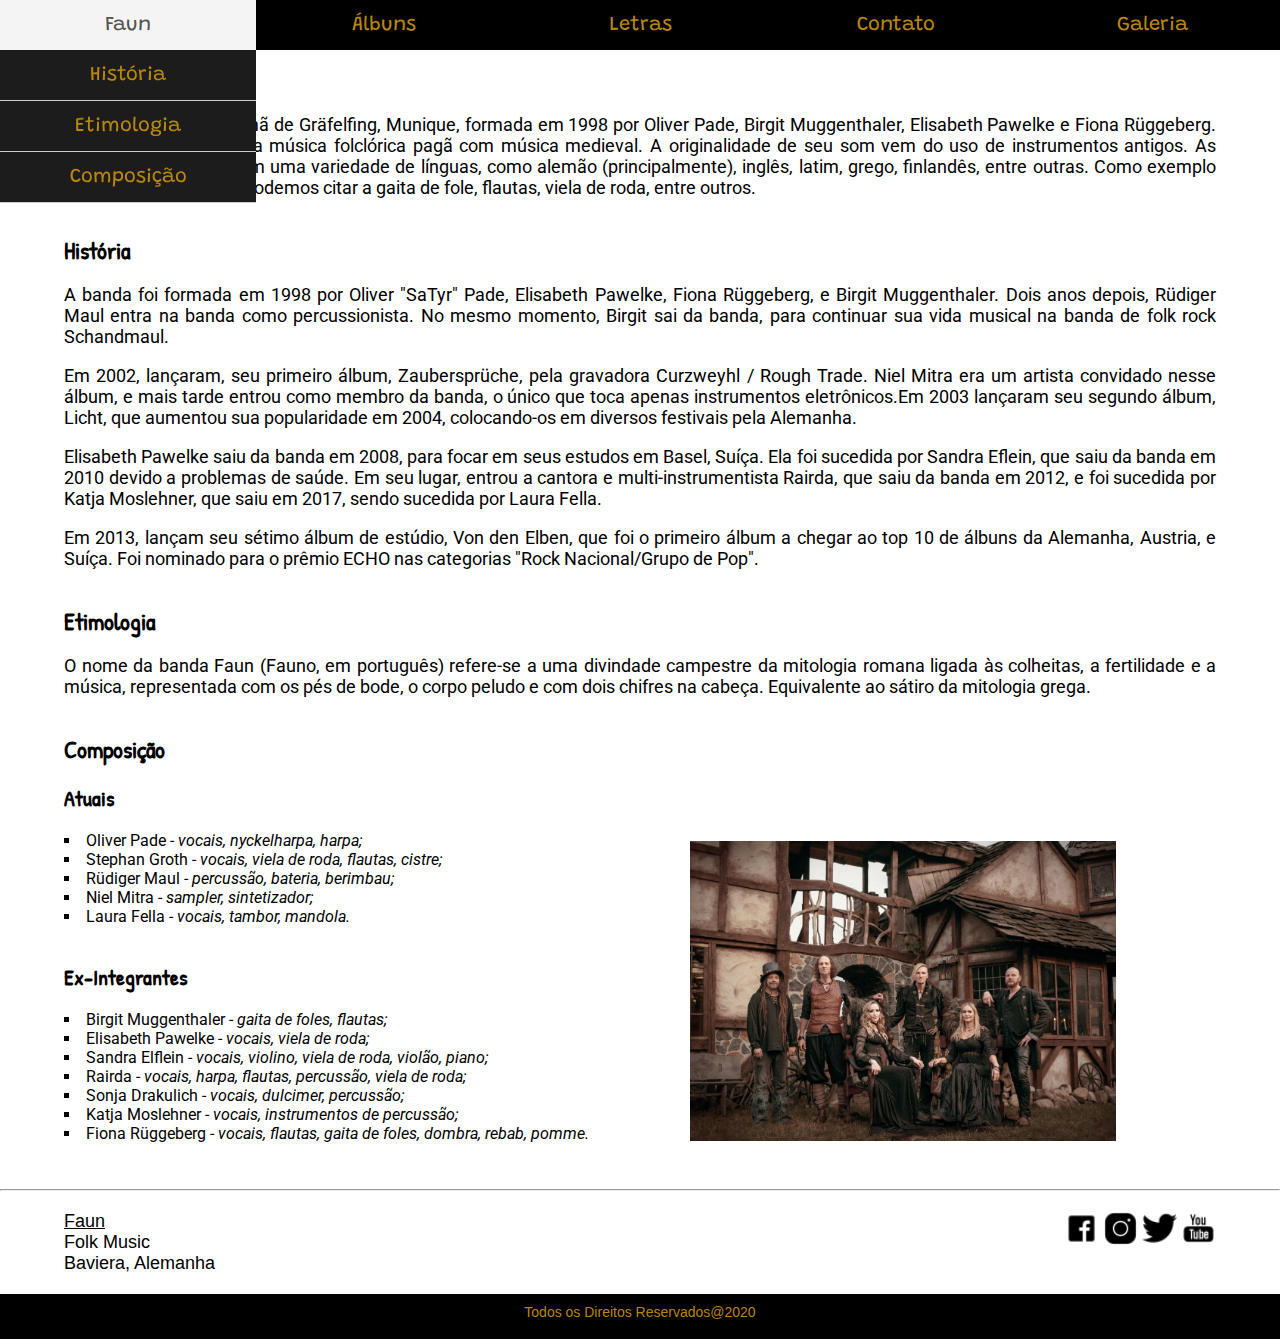
==== index.html @ 50b176a5 "Trabalho de Pags Web" ====
<!DOCTYPE html>
<html lang="pt-br">

<head>
    <meta charset="UTF-8">
    <meta name="viewport" content="width=device-width, initial-scale=1.0">
    <title>Faun</title>
    <link rel="stylesheet" type="text/css" href="css/global.css" />
    <link rel="stylesheet" type="text/css" href="css/home.css" />
</head>

<body>
    <!--Menu de navegação-->
    <input type="checkbox" id="bt_menu" />
    <label id="menu-button" for="bt_menu">&#9776;</label>
    <nav class="menu">
        <ul>
            <li><a href="index.html">Faun</a>
                <ul class="sub-menu">
                    <li><a href="index.html#f1">História</a></li>
                    <li><a href="index.html#f2">Etimologia</a></li>
                    <li><a href="index.html#f3">Composição</a></li>
                </ul>
            </li>
            <li>
                <a href="codigo/albuns.html">Álbuns</a>
                <ul class="sub-menu">
                    <li><a href="codigo/albuns.html#a1">2019-2016</a></li>
                    <li><a href="codigo/albuns.html#a2">2014-2011</a></li>
                    <li><a href="codigo/albuns.html#a3">2009-2007</a></li>
                    <li><a href="codigo/albuns.html#a4">2005-2002</a></li>
                    <li><a href="codigo/albuns.html#a5">Músicas</a></li>
                </ul>
            </li>
            <li><a href="codigo/letras.html">Letras</a></li>
            <li><a href="codigo/contato.html">Contato</a></li>
            <li>
                <a href="codigo/galeria.html">Galeria</a>
                <ul class="sub-menu">
                    <li><a href="codigo/galeria.html#g1">Integrantes</a></li>
                    <li><a href="codigo/galeria.html#g2">Ex-Integrantes</a></li>
                </ul>
            </li>
        </ul>
    </nav>


    <br><br>
    <!--Cabeçalho com imagem-->
    <header>
        <img src="../trabalhoaline/img/faun.jpg" alt="Banda Faun">
    </header>

    <!--Parte Textual da Página Web com submenus-->
    <section>
        <h2>Faun</h2><br>
        <p> Faun é uma banda alemã de Gräfelfing, Munique, formada em 1998 por Oliver Pade, Birgit Muggenthaler,
            Elisabeth Pawelke e Fiona Rüggeberg.
            Essencialmente, mistura música folclórica pagã com música medieval. A originalidade de seu som vem do uso de
            instrumentos antigos.
            As músicas são escritas em uma variedade de línguas, como alemão (principalmente), inglês, latim, grego,
            finlandês, entre outras.
            Como exemplo de seus instrumentos, podemos citar a gaita de fole, flautas, viela de roda, entre outros.</p>
        <br><br>

        <!--História-->
        <h2 id="f1">História</h2><br>
        <p>A banda foi formada em 1998 por Oliver "SaTyr" Pade, Elisabeth Pawelke, Fiona Rüggeberg, e Birgit
            Muggenthaler.
            Dois anos depois, Rüdiger Maul entra na banda como percussionista. No mesmo momento, Birgit sai da banda,
            para continuar
            sua vida musical na banda de folk rock Schandmaul.</p><br>
        <p> Em 2002, lançaram, seu primeiro álbum, Zaubersprüche, pela gravadora Curzweyhl / Rough Trade.
            Niel Mitra era um artista convidado nesse álbum, e mais tarde entrou como membro da banda,
            o único que toca apenas instrumentos eletrônicos.Em 2003 lançaram seu segundo álbum, Licht,
            que aumentou sua popularidade em 2004, colocando-os em diversos festivais pela Alemanha.</p><br>
        <p>Elisabeth Pawelke saiu da banda em 2008, para focar em seus estudos em Basel, Suíça.
            Ela foi sucedida por Sandra Eflein, que saiu da banda em 2010 devido a problemas de saúde.
            Em seu lugar, entrou a cantora e multi-instrumentista Rairda, que saiu da banda em 2012,
            e foi sucedida por Katja Moslehner, que saiu em 2017, sendo sucedida por Laura Fella.</p><br>
        <p>Em 2013, lançam seu sétimo álbum de estúdio, Von den Elben, que foi o primeiro álbum a chegar ao top 10
            de álbuns da Alemanha, Austria, e Suíça. Foi nominado para o prêmio ECHO nas categorias "Rock Nacional/Grupo
            de Pop".</p>
        <br><br>

        <!--Etimologia-->
        <h2 id="f2">Etimologia</h2><br>
        <p>O nome da banda Faun (Fauno, em português) refere-se a uma divindade campestre da mitologia romana ligada às
            colheitas,
            a fertilidade e a música, representada com os pés de bode, o corpo peludo e com dois chifres na cabeça.
            Equivalente ao
            sátiro da mitologia grega.</p>
        <br><br>

        <!--Integrantes-->
        <div class="banda">
            <h2 id="f3">Composição</h2><br>
            <img src="img/faunBand.jpg" alt="Banda Faun">
            <h3>Atuais</h3><br>
            <!--A seguir duas listas não ordenadas-->
            <ul class="text">
                <li>Oliver Pade - <i>vocais, nyckelharpa, harpa;</i></li>
                <li>Stephan Groth - <i>vocais, viela de roda, flautas, cistre;</i></li>
                <li>Rüdiger Maul - <i>percussão, bateria, berimbau;</i></li>
                <li>Niel Mitra - <i>sampler, sintetizador;</i></li>
                <li>Laura Fella - <i>vocais, tambor, mandola.</i></li>
            </ul><br><br>
            <h3>Ex-Integrantes</h3><br>
            <ul class="text">
                <li>Birgit Muggenthaler - <i>gaita de foles, flautas;</i></li>
                <li>Elisabeth Pawelke - <i>vocais, viela de roda;</i></li>
                <li>Sandra Elflein - <i>vocais, violino, viela de roda, violão, piano;</i></li>
                <li>Rairda - <i>vocais, harpa, flautas, percussão, viela de roda;</i></li>
                <li>Sonja Drakulich - <i>vocais, dulcimer, percussão;</i></li>
                <li>Katja Moslehner - <i>vocais, instrumentos de percussão;</i></li>
                <li>Fiona Rüggeberg - <i>vocais, flautas, gaita de foles, dombra, rebab, pomme.</i></li>
            </ul><br><br>
        </div>
    </section>

    <hr>
    <!--Rodapé com links-->
    <div class="rodape">
        <div class="flex-row">
            <div>
                <p><a href="http://faune.de/de/">Faun</a></p>
                <p>Folk Music</p>
                <p> Baviera, Alemanha</p>
            </div>
            <div>
                <a href="https://www.facebook.com/"><img src="img/facebook.png" alt="facebook"></a>
                <a href="https://www.instagram.com/?hl=pt-br"><img src="img/instagram.png" alt="instagram"></a>
                <a href="https://twitter.com/login?lang=pt"><img src="img/twitter.png" alt="twitter"></a>
                <a href="https://www.youtube.com/?gl=BR"><img src="img/youtube.png" alt="youtube"></a>
            </div>
        </div>
    </div>

    <!--Footer-->
    <footer class="footer">
        <p>Todos os Direitos Reservados@2020</p>
    </footer>
    
</body>
</html>
---- css/global.css ----
@import url('https://fonts.googleapis.com/css2?family=Grandstander:wght@200&display=swap');
* {
    margin: 0;
    padding: 0;
}

#menu-button{
    position: absolute;
    left: 48%;
    font-size: 23px;
}

.menu {
    width: 100%;
    height: 46px;
    background-color: black;
    font-family: 'Grandstander', cursive;
    font-size: 20px;
    position: fixed;
    top: 0px;
}

.menu ul {
    list-style: none;
    position: relative;
    justify-content: space-around;
}

.menu ul li {
    width: 20%;
    float: left;
}

.menu a {
    padding: 15px;
    display: block;
    text-decoration: none;
    text-align: center;
    background-color: black;
    color: darkgoldenrod;
}

.menu ul ul {
    position: absolute;
    visibility: hidden;
    width: inherit;
}

.menu ul li:hover ul {
    visibility: visible;
}

.menu a:hover {
    background-color: #f4f4f4;
    color: #555;
}

.menu ul ul li {
    float: none;
    border-bottom: solid 1px #ccc;
    width: auto;
}

.menu ul ul li a {
    background-color: #1C1C1C;
}

label[for=”bt_menu”] {
    padding: 5px;
    background-color: #222;
    color: #fff;
    font-family: Arial;
    text-align: center;
    font-size: 30px;
    cursor: pointer;
    height: 50px;
}

#bt_menu {
    display: none;
}

label[for=”bt_menu”] {
    display: none;
}

@media(max-width: 800px) {
    label[for=”bt_menu”] {
        display: block;
    }

    #bt_menu:checked~.menu {
        margin-left: 0;
    }

    .menu {
        margin-top: 35.5px;
        margin-left: -100%;
        transition: all .2s;
    }

    .menu ul li {
        width: 100%;
        float: none;
    }

    .menu ul ul {
        position: static;
        overflow: hidden;
        max-height: 0;
        transition: all 0.4s;
        height: auto;
        max-height: 200px;
        visibility: visible;
    }
}

/*Rodapé*/
.flex-row {
    display: flex;
    justify-content: space-between;
}

.flex-row a {
    color: black;
}

.flex-row p {
    font-family: 'Trebuchet MS', 'Lucida Sans Unicode', 'Lucida Grande', 'Lucida Sans', Arial, sans-serif;
    font-size: 15px;
}

.rodape {
    width: 90%;
    margin: auto;
    padding: 20px;
}

.footer {
    left: 0;
    bottom: 0;
    width: 100%;
    height: 35px;
    padding-top: 10px;
    background-color: black;
    color: darkgoldenrod;
    text-align: center;
}

.footer p {
    font-family: Arial, Helvetica, sans-serif;
    font-size: 14px;
}

/* Extra small devices (phones, 600px and down) */
@media only screen and (max-width: 600px) {   
    .flex-row p{
        font-size: 10px;
    }

    .flex-row img{
        width: 10px;
        height: 10px;
    }

    .footer p{
        font-size: 10px;
    }
}

/* Small devices (portrait tablets and large phones, 600px and up) */
@media only screen and (min-width: 600px) {
    .flex-row p{
        font-size: 14px;
    }

    .flex-row img{
        width: 15px;
        height: 15px;
    }

    .footer p{
        font-size: 12px;
    }
}

/* Medium devices (landscape tablets, 768px and up) */
@media only screen and (max-width: 768px) {
    .flex-row p{
        font-size: 16px;
    }

    .flex-row img{
        width: 30px;
        height: 30px;
    }

    .footer p{
        font-size: 14px;
    }      
}

@media only screen and (min-width: 768px) {
    .flex-row p{
        font-size: 14px;
    }

    .flex-row img{
        width: 25px;
        height: 25px;
    }

    .footer p{
        font-size: 12px;
    }  
}

/* Extra large devices (large laptops and desktops, 1200px and up) */
@media only screen and (min-width: 1200px) {
    .flex-row p{
        font-size: 18px;
    }
    
    .flex-row img{
        width: 35px;
        height: 35px;
    }

    .footer p{
        font-size: 14px;
    }  
}
---- css/home.css ----
@import url('https://fonts.googleapis.com/css2?family=Patrick+Hand&display=swap');
@import url('https://fonts.googleapis.com/css2?family=Roboto:wght@300&display=swap');

* {
    margin: 0;
    padding: 0;
}

header img {width: 100%}

h2,
h3 {
    font-family: 'Patrick Hand', cursive;
}

h2 {font-size: 30px;}

h3 {font-size: 25px;}

section {
    width: 90%;
    margin: auto;
    padding: 20px;
    text-align: justify;
    list-style-position: inside;
}

section ul li {list-style-type: square}

.text,
p {
    font-family: 'Roboto', sans-serif;
    font-size: 20px;
}

.banda img {
    height: 400px;
    width: 500px;
    float: right;
}

/* Extra small devices (phones, 600px and down) */
@media only screen and (max-width: 600px) {
    section{
        width: 80%;
        margin: auto;
        padding: 5px;
    }

    section p {font-size: 12px;}

    .text li {font-size: 12px;}

    h2 {font-size: 16px;}

    h3 {font-size: 14px;}

    .banda img{
        padding-bottom: 10px;
        height: 100%;
        width: 100%;
    }
}

/* Small devices (portrait tablets and large phones, 600px and up) */
@media only screen and (min-width: 600px) {
    section{
        width: 80%;
        margin: auto;
        padding: 10px;
    }

    section p {font-size: 14px;}

    .text li {font-size: 14px;}

    h2 {font-size: 18px;}

    h3 {font-size: 16px;}

    .banda img{
        padding-bottom: 10px;
        height: 100%;
        width: 100%;
        margin:auto;
    }
}

/* Medium devices (landscape tablets, 768px and up) */
@media only screen and (min-width: 768px) {
    section{
        width: 90%;
        margin: auto;
        padding: 10px;
    }
    section p {font-size: 16px;}

    .text li {font-size: 14px;}

    h2 {font-size: 20px;}

    h3 {font-size: 18px;}

    .banda img{
        padding-top: 5%;
        padding-left: 10px;
        padding-bottom: 10px;
        height: 40%;
        width: 40%;
    }
}

/* Large devices (laptops/desktops, 992px and up) */
@media only screen and (max-width: 768px) {
    section{
        width: 80%;
        margin: auto;
        padding: 10px;
    }
    section p {font-size: 16px;}

    .text li {font-size: 16px;}

    h2 {font-size: 20px;}

    h3 {font-size: 18px;}

    .banda img{
        padding-bottom: 10px;
        height: 100%;
        width: 100%;
        margin:auto;
    }
}

/* Extra large devices (large laptops and desktops, 1200px and up) */
@media only screen and (min-width: 1200px) {
    section{
        width: 90%;
        margin: auto;
        padding: 10px;
    }
    section p {font-size: 18px;}

    .text li {font-size: 16px;}

    h2 {font-size: 24px;}

    h3 {font-size: 22px;}

    .banda img{
        width: 37%;
        height: 37%;
        padding-right: 100px;
    }
}
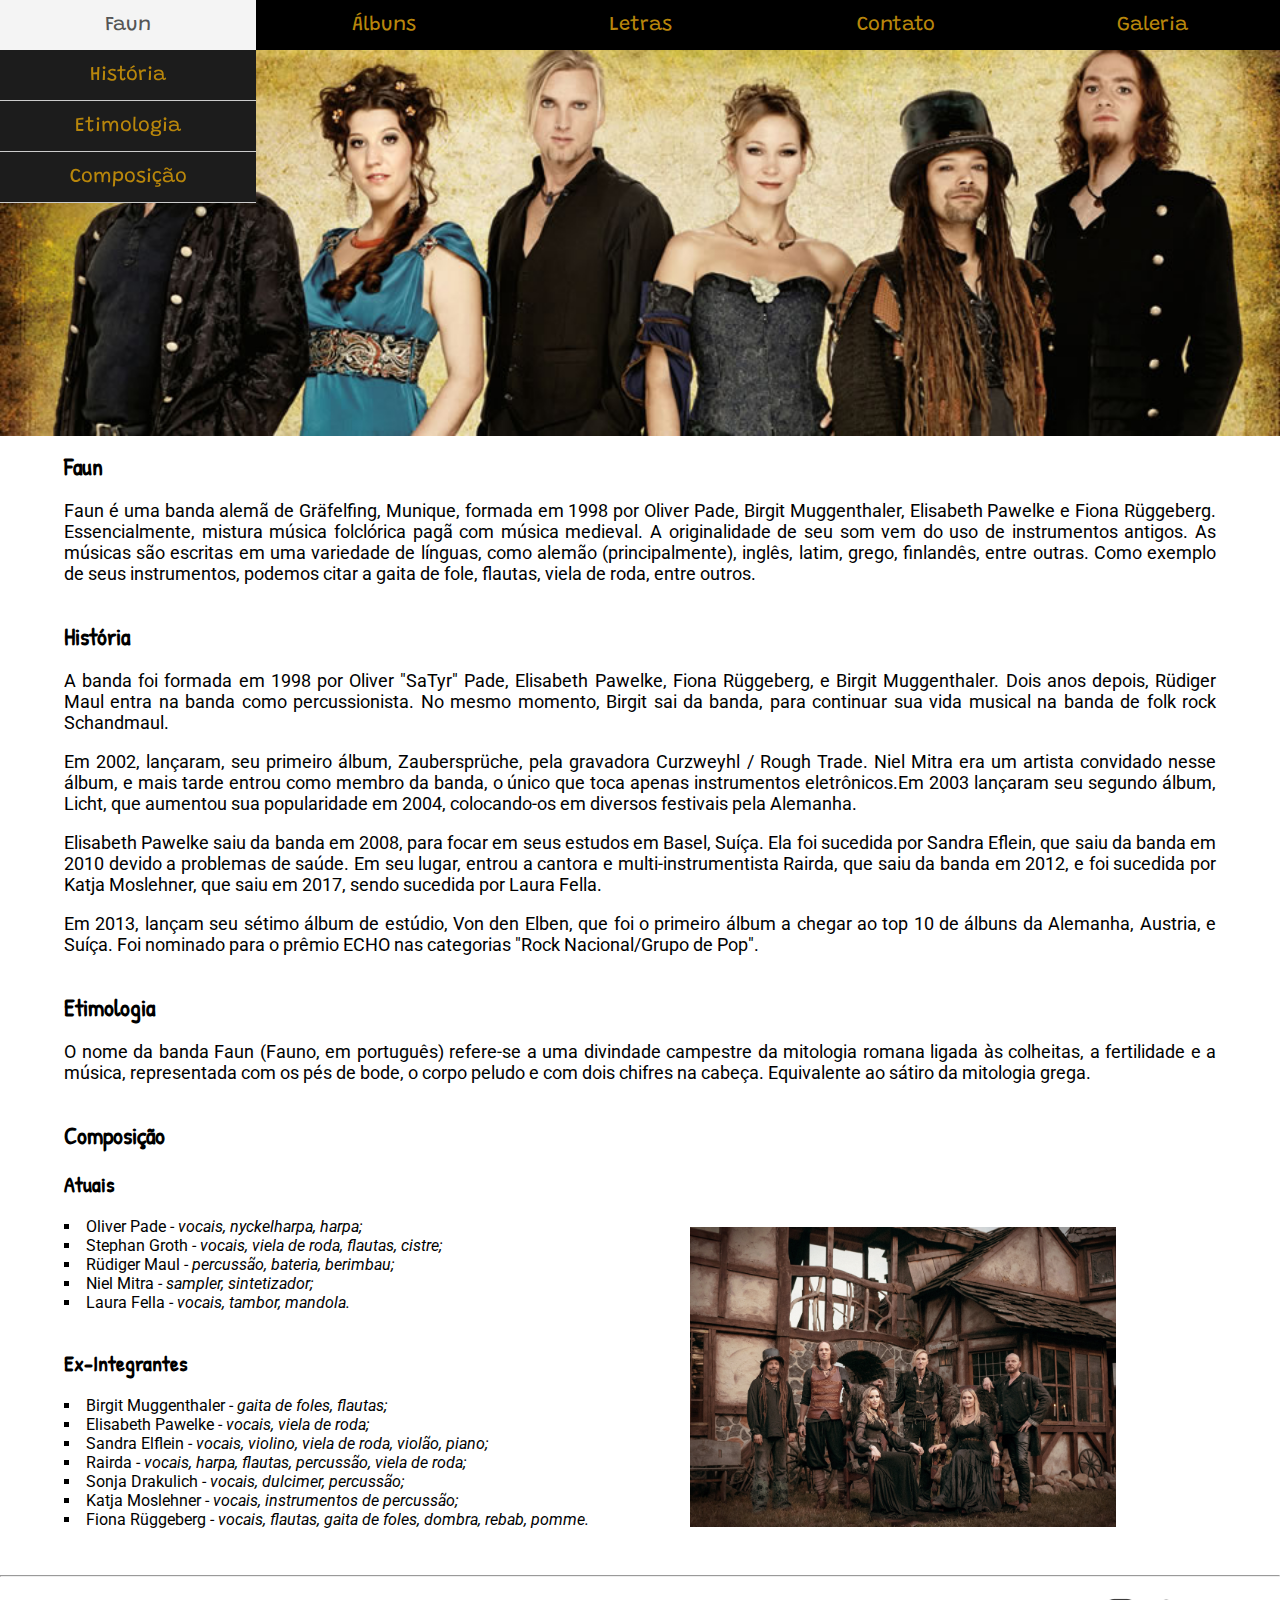
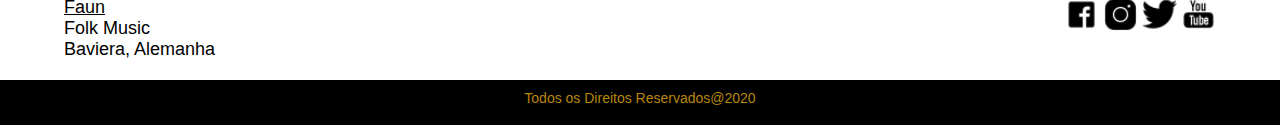
==== commit 410b339b: "Update index.html" ====
--- a/index.html
+++ b/index.html
@@ -48,7 +48,7 @@
     <br><br>
     <!--Cabeçalho com imagem-->
     <header>
-        <img src="../trabalhoaline/img/faun.jpg" alt="Banda Faun">
+        <img src="img/faun.jpg" alt="Banda Faun">
     </header>
 
     <!--Parte Textual da Página Web com submenus-->
@@ -142,4 +142,4 @@
     </footer>
     
 </body>
-</html>+</html>
